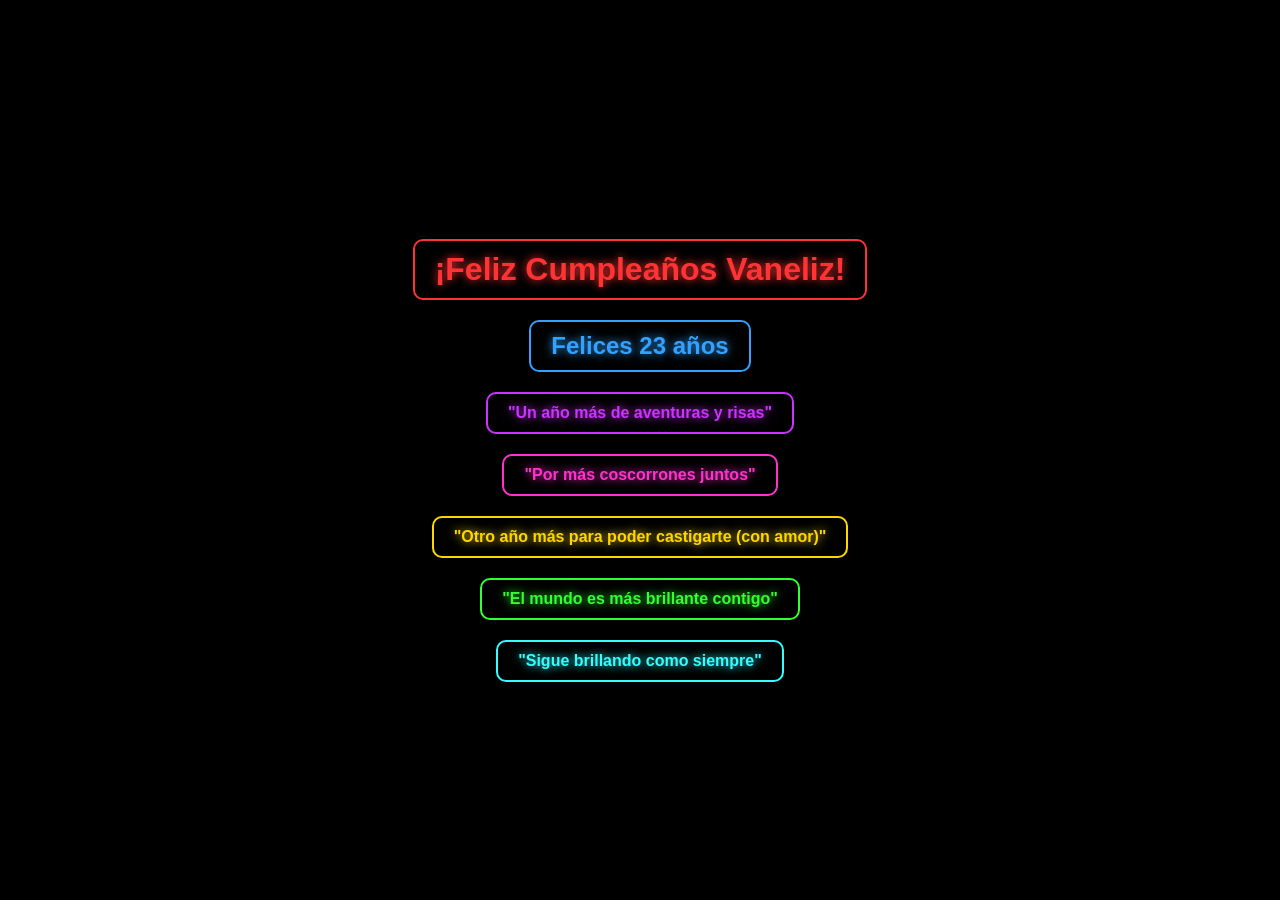
==== index.html @ b972855a "Rename Html-vane.html to index.html" ====
<!DOCTYPE html>
<html lang="es">
<head>
    <meta charset="UTF-8">
    <meta name="viewport" content="width=device-width, initial-scale=1.0">
    <title>¡Feliz Cumpleaños Vaneliz!</title>
    <link rel="stylesheet" href="style.css">
</head>
<body>

    <div class="content-container">
        <div class="main-content" id="mainContent">
            
            <div class="message-section">
                <h1 class="neon-text red-neon">¡Feliz Cumpleaños Vaneliz!</h1>
                <h2 class="neon-text blue-neon">Felices 23 años</h2>
                <p class="neon-text purple-neon">"Un año más de aventuras y risas"</p>
                <p class="neon-text magenta-neon">"Por más coscorrones juntos"</p>
                <p class="neon-text gold-neon">"Otro año más para poder castigarte (con amor)"</p>
                <p class="neon-text green-neon">"El mundo es más brillante contigo"</p>
                <p class="neon-text cyan-neon">"Sigue brillando como siempre"</p>
            </div>

            <div class="flowers-background">
                </div>

        </div>
    </div>

    <canvas id="fireworksCanvas"></canvas>

    <script src="script.js"></script>
</body>
</html>
---- style.css ----
/* Reseteo básico y estilos globales */
* {
    margin: 0;
    padding: 0;
    box-box-sizing: border-box;
}

body {
    background-color: #000; /* Fondo negro */
    color: #fff;
    font-family: 'Arial', sans-serif; /* Puedes cambiar la fuente si quieres */
    overflow: hidden; /* Oculta barras de desplazamiento */
    height: 100vh;
    cursor: crosshair; /* Cambia el cursor para indicar interacción */
}

/* Contenedor principal para el scroll infinito */
.content-container {
    height: 100vh;
    overflow: hidden;
    position: relative;
}

/* El contenido principal que se anima */
.main-content {
    display: flex;
    flex-direction: column;
    width: 100%;
    /* Animación de scroll infinito hacia arriba */
    animation: scrollLoop 20s linear infinite; 
}

/* Duplicamos el contenido para el loop suave */
.content-container::after {
    content: ""; /* No necesitamos contenido real aquí, solo un espacio */
    display: block;
    height: 100%; /* El mismo tamaño que .main-content */
}

/* Definición de la animación de scroll infinito */
@keyframes scrollLoop {
    0% {
        transform: translateY(0);
    }
    100% {
        transform: translateY(-50%); /* Se desplaza hacia arriba hasta la mitad del contenido duplicado */
    }
}

/* Sección de mensajes */
.message-section {
    display: flex;
    flex-direction: column;
    justify-content: center;
    align-items: center;
    height: 100vh; /* Cada sección de mensajes ocupa toda la pantalla */
    text-align: center;
    padding: 20px;
}

/* Estilos para texto neón */
.neon-text {
    font-weight: bold;
    margin-bottom: 20px;
    text-shadow: 
        0 0 5px currentColor,
        0 0 10px currentColor,
        0 0 20px currentColor,
        0 0 40px currentColor,
        0 0 80px currentColor; /* Efecto de resplandor */
    border: 2px solid transparent; /* Base para el borde */
    border-radius: 10px;
    padding: 10px 20px;
}

/* Clases de colores de neón específicos */
.red-neon { color: #ff3333; border-color: #ff3333; text-shadow: 0 0 10px #ff3333; }
.blue-neon { color: #33a1ff; border-color: #33a1ff; text-shadow: 0 0 10px #33a1ff; }
.purple-neon { color: #cc33ff; border-color: #cc33ff; text-shadow: 0 0 10px #cc33ff; }
.magenta-neon { color: #ff33cc; border-color: #ff33cc; text-shadow: 0 0 10px #ff33cc; }
.gold-neon { color: #ffd700; border-color: #ffd700; text-shadow: 0 0 10px #ffd700; }
.green-neon { color: #33ff33; border-color: #33ff33; text-shadow: 0 0 10px #33ff33; }
.cyan-neon { color: #33ffff; border-color: #33ffff; text-shadow: 0 0 10px #33ffff; }

/* Contenedor para las flores de fondo */
.flowers-background {
    position: absolute;
    top: 0;
    left: 0;
    width: 100%;
    height: 200%; /* Suficiente altura para el loop */
    z-index: -1; /* Detrás del texto */
    pointer-events: none; /* Las flores no interfieren con los clics */
}

/* Estilos básicos para las flores generadas por JS */
.flower {
    position: absolute;
    font-size: 2em; /* Tamaño base */
    opacity: 0.8;
}

/* Canvas para fuegos artificiales */
#fireworksCanvas {
    position: fixed;
    top: 0;
    left: 0;
    width: 100%;
    height: 100%;
    pointer-events: none; /* No interfiere con los clics en el resto del body */
}
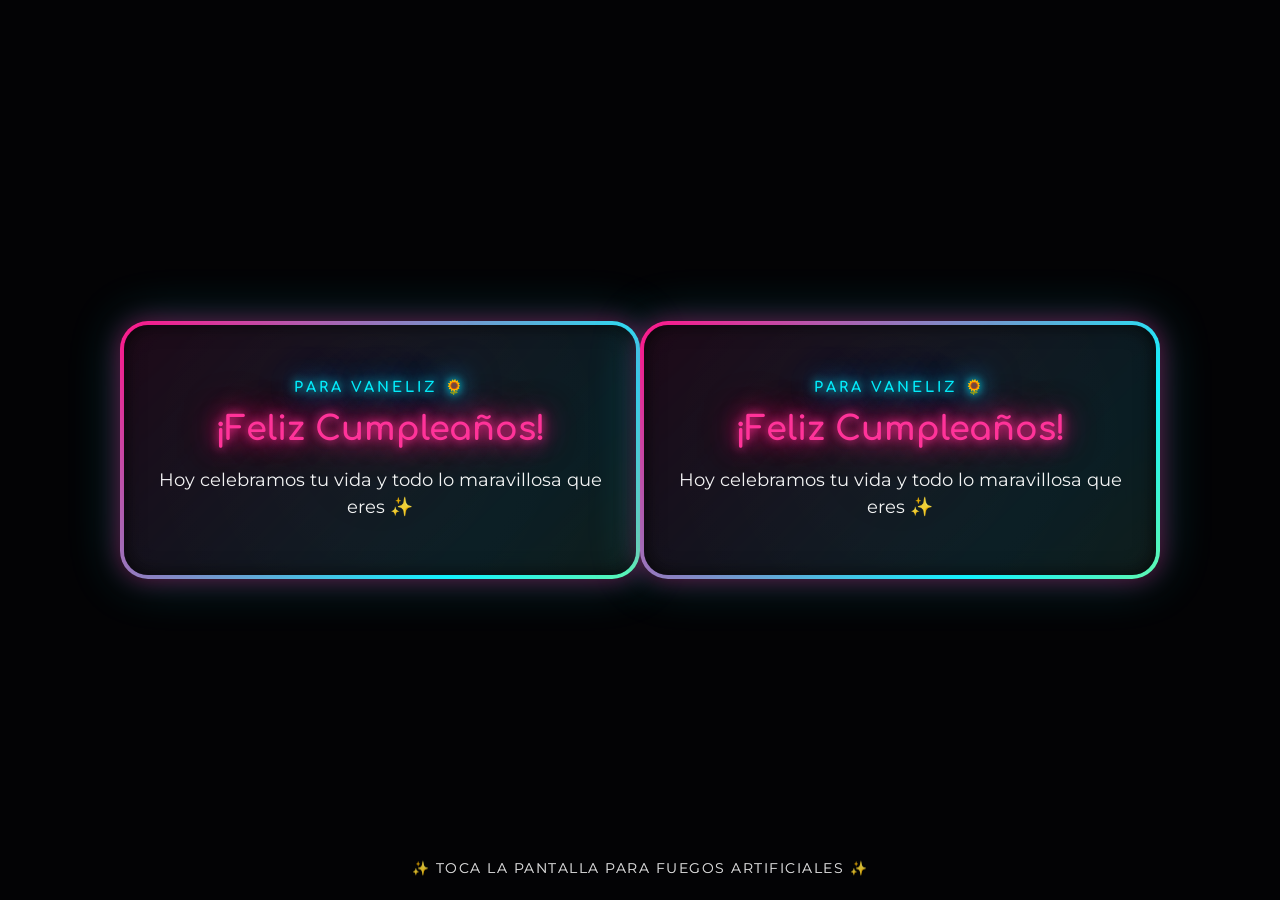
==== commit efaf112a: "Update index.html" ====
--- a/index.html
+++ b/index.html
@@ -2,33 +2,954 @@
 <html lang="es">
 <head>
     <meta charset="UTF-8">
-    <meta name="viewport" content="width=device-width, initial-scale=1.0">
-    <title>¡Feliz Cumpleaños Vaneliz!</title>
-    <link rel="stylesheet" href="style.css">
+    <meta name="viewport" content="width=device-width, initial-scale=1.0, maximum-scale=1.0, user-scalable=no">
+    <title>¡Feliz Cumpleaños Vaneliz! ✨</title>
+    <link rel="preconnect" href="https://fonts.googleapis.com">
+    <link rel="preconnect" href="https://fonts.gstatic.com" crossorigin>
+    <link href="https://fonts.googleapis.com/css2?family=Comfortaa:wght@600;700&family=Montserrat:wght@400;600;800&display=swap" rel="stylesheet">
+    
+    <style>
+        * {
+            margin: 0;
+            padding: 0;
+            box-sizing: border-box;
+            -webkit-tap-highlight-color: transparent;
+        }
+
+        body {
+            background-color: #030305;
+            color: #ffffff;
+            font-family: 'Montserrat', sans-serif;
+            min-height: 100vh;
+            overflow: hidden;
+            display: flex;
+            justify-content: center;
+            align-items: center;
+            position: relative;
+            user-select: none;
+        }
+
+        /* Canvas de fuegos artificiales */
+        #fireworksCanvas {
+            position: fixed;
+            top: 0;
+            left: 0;
+            width: 100vw;
+            height: 100vh;
+            z-index: 10;
+            pointer-events: none;
+        }
+
+        /* Capa contenedora de flores y corazones flotantes */
+        #elementsContainer {
+            position: fixed;
+            top: 0;
+            left: 0;
+            width: 100vw;
+            height: 100vh;
+            z-index: 2;
+            pointer-events: none;
+            overflow: hidden;
+        }
+
+        /* Elemento flor / corazón flotante */
+        .floating-item {
+            position: absolute;
+            animation: floatAndFade 4s ease-in-out forwards;
+            filter: drop-shadow(0 0 8px currentColor);
+            pointer-events: none;
+            will-change: transform, opacity;
+        }
+
+        @keyframes floatAndFade {
+            0% {
+                opacity: 0;
+                transform: translate(0, 20px) scale(0.4) rotate(0deg);
+            }
+            20% {
+                opacity: 0.95;
+                transform: translate(calc(var(--drift) * 0.3), -15px) scale(1.1) rotate(15deg);
+            }
+            80% {
+                opacity: 0.9;
+                transform: translate(calc(var(--drift) * 0.8), -60px) scale(1) rotate(-10deg);
+            }
+            100% {
+                opacity: 0;
+                transform: translate(var(--drift), -90px) scale(0.6) rotate(25deg);
+            }
+        }
+
+        /* Contenedor central del mensaje */
+        .message-wrapper {
+            position: relative;
+            z-index: 20;
+            width: 90%;
+            max-width: 520px;
+            padding: 4px; /* Espacio para el borde degradado */
+            border-radius: 28px;
+            background: linear-gradient(135deg, #ff007f, #00f2fe, #f7ff00, #9b51e0, #ff0055);
+            background-size: 300% 300%;
+            animation: ledBorderGradient 5s ease infinite;
+            box-shadow: 
+                0 0 25px rgba(255, 0, 128, 0.4),
+                0 0 50px rgba(0, 242, 254, 0.25),
+                inset 0 0 15px rgba(255, 255, 255, 0.2);
+            transition: transform 0.3s ease;
+        }
+
+        @keyframes ledBorderGradient {
+            0% { background-position: 0% 50%; }
+            50% { background-position: 100% 50%; }
+            100% { background-position: 0% 50%; }
+        }
+
+        /* Caja interior oscura con efecto glassmorphism */
+        .neon-card {
+            background: rgba(8, 8, 14, 0.92);
+            backdrop-filter: blur(12px);
+            border-radius: 24px;
+            padding: 40px 24px;
+            min-height: 250px;
+            display: flex;
+            flex-direction: column;
+            justify-content: center;
+            align-items: center;
+            text-align: center;
+            position: relative;
+            overflow: hidden;
+            box-shadow: inset 0 0 20px rgba(0, 0, 0, 0.8);
+        }
+
+        /* Decoración de esquina neón */
+        .neon-card::before {
+            content: '';
+            position: absolute;
+            top: -50%;
+            left: -50%;
+            width: 200%;
+            height: 200%;
+            background: radial-gradient(circle, rgba(255,255,255,0.03) 0%, transparent 70%);
+            pointer-events: none;
+        }
+
+        /* Contenedor del texto con animación de 3 segundos */
+        .text-content {
+            opacity: 0;
+            transform: scale(0.92) translateY(10px);
+            transition: opacity 0.7s cubic-bezier(0.4, 0, 0.2, 1), transform 0.7s cubic-bezier(0.4, 0, 0.2, 1);
+            width: 100%;
+        }
+
+        .text-content.active {
+            opacity: 1;
+            transform: scale(1) translateY(0);
+        }
+
+        .text-tag {
+            font-family: 'Comfortaa', cursive;
+            font-size: 0.9rem;
+            text-transform: uppercase;
+            letter-spacing: 3px;
+            margin-bottom: 12px;
+            font-weight: 700;
+        }
+
+        .text-title {
+            font-family: 'Comfortaa', cursive;
+            font-size: 2.1rem;
+            font-weight: 700;
+            line-height: 1.3;
+            margin-bottom: 14px;
+        }
+
+        .text-sub {
+            font-size: 1.15rem;
+            line-height: 1.5;
+            font-weight: 400;
+            opacity: 0.95;
+        }
+
+        /* Variantes de colores de texto neón */
+        .neon-yellow {
+            color: #ffe600;
+            text-shadow: 0 0 10px #ffe600, 0 0 25px #ffb700, 0 0 40px #ff9900;
+        }
+
+        .neon-pink {
+            color: #ff3399;
+            text-shadow: 0 0 10px #ff3399, 0 0 25px #ff0066, 0 0 40px #cc0052;
+        }
+
+        .neon-cyan {
+            color: #00f0ff;
+            text-shadow: 0 0 10px #00f0ff, 0 0 25px #00a8ff, 0 0 40px #0077cc;
+        }
+
+        .neon-purple {
+            color: #c75af6;
+            text-shadow: 0 0 10px #c75af6, 0 0 25px #a820f0, 0 0 40px #7b00cc;
+        }
+
+        .neon-green {
+            color: #39ff14;
+            text-shadow: 0 0 10px #39ff14, 0 0 25px #2bcc0e, 0 0 40px #1e9908;
+        }
+
+        /* Indicador de toque interactivo */
+        .tap-hint {
+            position: fixed;
+            bottom: 24px;
+            font-size: 0.85rem;
+            color: rgba(255, 255, 255, 0.6);
+            letter-spacing: 1.5px;
+            text-transform: uppercase;
+            z-index: 25;
+            display: flex;
+            align-items: center;
+            gap: 8px;
+            animation: pulseHint 2s infinite;
+        }
+
+        @keyframes pulseHint {
+            0%, 100% { opacity: 0.3; transform: scale(0.98); }
+            50% { opacity: 0.85; transform: scale(1.02); }
+        }
+
+        /* Ajustes responsivos para pantallas pequeñas */
+        @media (max-width: 480px) {
+            .neon-card {
+                padding: 30px 18px;
+                min-height: 220px;
+            }
+            .text-title {
+                font-size: 1.65rem;
+            }
+            .text-sub {
+                font-size: 1rem;
+            }
+        }
+    </style>
 </head>
 <body>
 
-    <div class="content-container">
-        <div class="main-content" id="mainContent">
-            
-            <div class="message-section">
-                <h1 class="neon-text red-neon">¡Feliz Cumpleaños Vaneliz!</h1>
-                <h2 class="neon-text blue-neon">Felices 23 años</h2>
-                <p class="neon-text purple-neon">"Un año más de aventuras y risas"</p>
-                <p class="neon-text magenta-neon">"Por más coscorrones juntos"</p>
-                <p class="neon-text gold-neon">"Otro año más para poder castigarte (con amor)"</p>
-                <p class="neon-text green-neon">"El mundo es más brillante contigo"</p>
-                <p class="neon-text cyan-neon">"Sigue brillando como siempre"</p>
+    <!-- Canvas para Fuegos Artificiales -->
+    <canvas id="fireworksCanvas"></canvas>
+
+    <!-- Contenedor dinámico de flores y corazones -->
+    <div id="elementsContainer"></div>
+
+    <!-- Tarjeta Central LED Neón -->
+    <div class="message-wrapper">
+        <div class="neon-card">
+            <div class="text-content active" id="textContent">
+                <div class="text-tag neon-cyan" id="textTag">Para Vaneliz 🌻</div>
+                <h1 class="text-title neon-pink" id="textTitle">¡Feliz Cumpleaños!</h1>
+                <p class="text-sub" id="textSub">Hoy celebramos tu vida y todo lo maravillosa que eres ✨</p>
             </div>
-
-            <div class="flowers-background">
-                </div>
-
         </div>
     </div>
 
+    <!-- Indicador para invitar a tocar la pantalla -->
+    <div class="tap-hint">
+        <span>✨ Toca la pantalla para fuegos artificiales ✨</span>
+    </div>
+
+    <script>
+        // --- 1. LISTA DE FRASES Y MENSAJES (EN LOOP) ---
+        const messages = [
+            {
+                tag: "🌻 PARA VANELIZ",
+                title: "¡Feliz Cumpleaños!",
+                sub: "Hoy es un día especial para celebrar a una persona increíble.",
+                colorTheme: "neon-yellow"
+            },
+            {
+                tag: "🎉 UN GRAN DÍA",
+                title: "¡Felices 23 Años!",
+                sub: "Que esta nueva etapa venga llena de aprendizajes, sonrisas y momentos inolvidables.",
+                colorTheme: "neon-pink"
+            },
+            {
+                tag: "🎯 ÉXITO Y METAS",
+                title: "Que cumplas cada meta",
+                sub: "Que todos tus proyectos, sueños y aspiraciones se hagan realidad. ¡Tienes todo para lograrlo!",
+                colorTheme: "neon-cyan"
+            },
+            {
+                tag: "👊 RISAS Y COMPLICIDAD",
+                title: "Por más coscorrones",
+                sub: "Por todas las risas compartidas y las anécdotas que aún nos faltan por vivir.",
+                colorTheme: "neon-purple"
+            },
+            {
+                tag: "😜 CON CARIÑO",
+                title: "Otro año más...",
+                sub: "...para poder castigarte y molestarte con mucho amor.",
+                colorTheme: "neon-pink"
+            },
+            {
+                tag: "⭐ FUTURO BRILLANTE",
+                title: "Mucho éxito siempre",
+                sub: "Que nunca dejes de brillar con esa energía única que te caracteriza.",
+                colorTheme: "neon-green"
+            },
+            {
+                tag: "💖 DESEOS DE CORAZÓN",
+                title: "Por 100 años más",
+                sub: "Deseándote salud, amor infinito, abundancia y felicidad pura hoy y siempre.",
+                colorTheme: "neon-yellow"
+            }
+        ];
+
+        let currentIndex = 0;
+        const textContent = document.getElementById('textContent');
+        const textTag = document.getElementById('textTag');
+        const textTitle = document.getElementById('textTitle');
+        const textSub = document.getElementById('textSub');
+
+        // Ciclo del texto: Visible ~3.2 segundos, transición suave de desvanecimiento
+        function changeMessage() {
+            // Desvanecer mensaje actual
+            textContent.classList.remove('active');
+
+            setTimeout(() => {
+                currentIndex = (currentIndex + 1) % messages.length;
+                const nextMsg = messages[currentIndex];
+
+                textTag.textContent = nextMsg.tag;
+                textTitle.textContent = nextMsg.title;
+                textSub.textContent = nextMsg.sub;
+
+                // Actualizar clases de color neón
+                textTitle.className = `text-title ${nextMsg.colorTheme}`;
+                textTag.className = `text-tag ${nextMsg.colorTheme}`;
+
+                // Mostrar nuevo mensaje con animación
+                textContent.classList.add('active');
+            }, 700); // Tiempo del desvanecimiento
+        }
+
+        // Cada 4 segundos cambia de frase (3.3s en pantalla + 0.7s de transición)
+        setInterval(changeMessage, 4000);
+
+
+        // --- 2. GENERADOR DE FLORES Y CORAZONES FLOTANTES ---
+        const elementsContainer = document.getElementById('elementsContainer');
+
+        // Tipos de elementos: Girasoles amarillos (mayor frecuencia), rosas rojas, azules, moradas y corazones
+        const decorativeItems = [
+            { symbol: '🌻', color: '#ffd700', size: 34 }, // Girasol
+            { symbol: '🌻', color: '#ffb700', size: 38 }, // Girasol
+            { symbol: '🌹', color: '#ff2a4b', size: 30 }, // Rosa roja
+            { symbol: '🌸', color: '#ff66b2', size: 28 }, // Flor rosa
+            { symbol: '🪻', color: '#9b51e0', size: 30 }, // Flor morada
+            { symbol: '💠', color: '#00d2ff', size: 28 }, // Flor / destello azul
+            { symbol: '💖', color: '#ff1493', size: 26 }, // Corazón
+            { symbol: '💜', color: '#a855f7', size: 26 }, // Corazón morado
+            { symbol: '💙', color: '#38bdf8', size: 26 }, // Corazón azul
+            { symbol: '✨', color: '#ffe600', size: 22 }  // Destello
+        ];
+
+        function spawnFloatingItem() {
+            const itemData = decorativeItems[Math.floor(Math.random() * decorativeItems.length)];
+            const el = document.createElement('div');
+            el.className = 'floating-item';
+            el.innerText = itemData.symbol;
+            el.style.color = itemData.color;
+
+            // Posicionamiento aleatorio alrededor de toda la pantalla
+            const startX = Math.random() * 92 + 4; // Entre 4% y 96% de ancho
+            const startY = Math.random() * 85 + 10; // Entre 10% y 95% de alto
+            const driftX = (Math.random() * 60 - 30) + 'px';
+            const randomSize = itemData.size * (0.8 + Math.random() * 0.4);
+
+            el.style.left = `${startX}vw`;
+            el.style.top = `${startY}vh`;
+            el.style.fontSize = `${randomSize}px`;
+            el.style.setProperty('--drift', driftX);
+
+            elementsContainer.appendChild(el);
+
+            // Eliminar elemento después de que termine la animación
+            setTimeout(() => {
+                if (el.parentNode) {
+                    el.parentNode.removeChild(el);
+                }
+            }, 4100);
+        }
+
+        // Generar flores y corazones continuamente cada 300 milisegundos
+        setInterval(spawnFloatingItem, 320);
+
+
+        // --- 3. SISTEMA DE FUEGOS ARTIFICIALES INTERACTIVOS (CANVAS) ---
+        const canvas = document.getElementById('fireworksCanvas');
+        const ctx = canvas.getContext('2d');
+
+        function resizeCanvas() {
+            canvas.width = window.innerWidth;
+            canvas.height = window.innerHeight;
+        }
+        window.addEventListener('resize', resizeCanvas);
+        resizeCanvas();
+
+        class FireworkParticle {
+            constructor(x, y, color) {
+                this.x = x;
+                this.y = y;
+                this.color = color;
+                this.radius = Math.random() * 2.8 + 1.2;
+                const angle = Math.random() * Math.PI * 2;
+                const speed = Math.random() * 6 + 2;
+                this.vx = Math.cos(angle) * speed;
+                this.vy = Math.sin(angle) * speed;
+                this.alpha = 1;
+                this.decay = Math.random() * 0.02 + 0.015;
+                this.gravity = 0.08;
+            }
+
+            draw() {
+                ctx.save();
+                ctx.globalAlpha = this.alpha;
+                ctx.beginPath();
+                ctx.arc(this.x, this.y, this.radius, 0, Math.PI * 2);
+                ctx.fillStyle = this.color;
+                ctx.shadowColor = this.color;
+                ctx.shadowBlur = 10;
+                ctx.fill();
+                ctx.restore();
+            }
+
+            update() {
+                this.x += this.vx;
+                this.y += this.vy;
+                this.vy += this.gravity;
+                this.vx *= 0.98;
+                this.vy *= 0.98;
+                this.alpha -= this.decay;
+            }
+        }
+
+        let particles = [];
+        const neonPalette = ['#ffe600', '#ff007f', '#00f2fe', '#a855f7', '#39ff14', '#ff8400', '#ffffff'];
+
+        function explodeFireworks(x, y) {
+            const count = 45;
+            const burstColor = neonPalette[Math.floor(Math.random() * neonPalette.length)];
+            const burstColor2 = neonPalette[Math.floor(Math.random() * neonPalette.length)];
+
+            for (let i = 0; i < count; i++) {
+                const color = Math.random() > 0.4 ? burstColor : burstColor2;
+                particles.push(new FireworkParticle(x, y, color));
+            }
+        }
+
+        function renderFireworks() {
+            ctx.clearRect(0, 0, canvas.width, canvas.height);
+
+            for (let i = particles.length - 1; i >= 0; i--) {
+                const p = particles[i];
+                p.update();
+                p.draw();
+                if (p.alpha <= 0) {
+                    particles.splice(i, 1);
+                }
+            }
+            requestAnimationFrame(renderFireworks);
+        }
+        renderFireworks();
+
+        // Disparar fuegos artificiales al hacer clic o tocar
+        window.addEventListener('pointerdown', (e) => {
+            explodeFireworks(e.clientX, e.clientY);
+        });
+
+        // Fuegos artificiales automáticos ocasionales para dar más vida
+        setInterval(() => {
+            if (particles.length < 20) {
+                const randomX = Math.random() * (canvas.width * 0.8) + (canvas.width * 0.1);
+                const randomY = Math.random() * (canvas.height * 0.6) + (canvas.height * 0.1);
+                explodeFireworks(randomX, randomY);
+            }
+        }, 2200);
+    </script>
+</body>
+</html><!DOCTYPE html>
+<html lang="es">
+<head>
+    <meta charset="UTF-8">
+    <meta name="viewport" content="width=device-width, initial-scale=1.0, maximum-scale=1.0, user-scalable=no">
+    <title>¡Feliz Cumpleaños Vaneliz! ✨</title>
+    <link rel="preconnect" href="https://fonts.googleapis.com">
+    <link rel="preconnect" href="https://fonts.gstatic.com" crossorigin>
+    <link href="https://fonts.googleapis.com/css2?family=Comfortaa:wght@600;700&family=Montserrat:wght@400;600;800&display=swap" rel="stylesheet">
+    
+    <style>
+        * {
+            margin: 0;
+            padding: 0;
+            box-sizing: border-box;
+            -webkit-tap-highlight-color: transparent;
+        }
+
+        body {
+            background-color: #030305;
+            color: #ffffff;
+            font-family: 'Montserrat', sans-serif;
+            min-height: 100vh;
+            overflow: hidden;
+            display: flex;
+            justify-content: center;
+            align-items: center;
+            position: relative;
+            user-select: none;
+        }
+
+        /* Canvas de fuegos artificiales */
+        #fireworksCanvas {
+            position: fixed;
+            top: 0;
+            left: 0;
+            width: 100vw;
+            height: 100vh;
+            z-index: 10;
+            pointer-events: none;
+        }
+
+        /* Capa contenedora de flores y corazones flotantes */
+        #elementsContainer {
+            position: fixed;
+            top: 0;
+            left: 0;
+            width: 100vw;
+            height: 100vh;
+            z-index: 2;
+            pointer-events: none;
+            overflow: hidden;
+        }
+
+        /* Elemento flor / corazón flotante */
+        .floating-item {
+            position: absolute;
+            animation: floatAndFade 4s ease-in-out forwards;
+            filter: drop-shadow(0 0 8px currentColor);
+            pointer-events: none;
+            will-change: transform, opacity;
+        }
+
+        @keyframes floatAndFade {
+            0% {
+                opacity: 0;
+                transform: translate(0, 20px) scale(0.4) rotate(0deg);
+            }
+            20% {
+                opacity: 0.95;
+                transform: translate(calc(var(--drift) * 0.3), -15px) scale(1.1) rotate(15deg);
+            }
+            80% {
+                opacity: 0.9;
+                transform: translate(calc(var(--drift) * 0.8), -60px) scale(1) rotate(-10deg);
+            }
+            100% {
+                opacity: 0;
+                transform: translate(var(--drift), -90px) scale(0.6) rotate(25deg);
+            }
+        }
+
+        /* Contenedor central del mensaje */
+        .message-wrapper {
+            position: relative;
+            z-index: 20;
+            width: 90%;
+            max-width: 520px;
+            padding: 4px; /* Espacio para el borde degradado */
+            border-radius: 28px;
+            background: linear-gradient(135deg, #ff007f, #00f2fe, #f7ff00, #9b51e0, #ff0055);
+            background-size: 300% 300%;
+            animation: ledBorderGradient 5s ease infinite;
+            box-shadow: 
+                0 0 25px rgba(255, 0, 128, 0.4),
+                0 0 50px rgba(0, 242, 254, 0.25),
+                inset 0 0 15px rgba(255, 255, 255, 0.2);
+            transition: transform 0.3s ease;
+        }
+
+        @keyframes ledBorderGradient {
+            0% { background-position: 0% 50%; }
+            50% { background-position: 100% 50%; }
+            100% { background-position: 0% 50%; }
+        }
+
+        /* Caja interior oscura con efecto glassmorphism */
+        .neon-card {
+            background: rgba(8, 8, 14, 0.92);
+            backdrop-filter: blur(12px);
+            border-radius: 24px;
+            padding: 40px 24px;
+            min-height: 250px;
+            display: flex;
+            flex-direction: column;
+            justify-content: center;
+            align-items: center;
+            text-align: center;
+            position: relative;
+            overflow: hidden;
+            box-shadow: inset 0 0 20px rgba(0, 0, 0, 0.8);
+        }
+
+        /* Decoración de esquina neón */
+        .neon-card::before {
+            content: '';
+            position: absolute;
+            top: -50%;
+            left: -50%;
+            width: 200%;
+            height: 200%;
+            background: radial-gradient(circle, rgba(255,255,255,0.03) 0%, transparent 70%);
+            pointer-events: none;
+        }
+
+        /* Contenedor del texto con animación de 3 segundos */
+        .text-content {
+            opacity: 0;
+            transform: scale(0.92) translateY(10px);
+            transition: opacity 0.7s cubic-bezier(0.4, 0, 0.2, 1), transform 0.7s cubic-bezier(0.4, 0, 0.2, 1);
+            width: 100%;
+        }
+
+        .text-content.active {
+            opacity: 1;
+            transform: scale(1) translateY(0);
+        }
+
+        .text-tag {
+            font-family: 'Comfortaa', cursive;
+            font-size: 0.9rem;
+            text-transform: uppercase;
+            letter-spacing: 3px;
+            margin-bottom: 12px;
+            font-weight: 700;
+        }
+
+        .text-title {
+            font-family: 'Comfortaa', cursive;
+            font-size: 2.1rem;
+            font-weight: 700;
+            line-height: 1.3;
+            margin-bottom: 14px;
+        }
+
+        .text-sub {
+            font-size: 1.15rem;
+            line-height: 1.5;
+            font-weight: 400;
+            opacity: 0.95;
+        }
+
+        /* Variantes de colores de texto neón */
+        .neon-yellow {
+            color: #ffe600;
+            text-shadow: 0 0 10px #ffe600, 0 0 25px #ffb700, 0 0 40px #ff9900;
+        }
+
+        .neon-pink {
+            color: #ff3399;
+            text-shadow: 0 0 10px #ff3399, 0 0 25px #ff0066, 0 0 40px #cc0052;
+        }
+
+        .neon-cyan {
+            color: #00f0ff;
+            text-shadow: 0 0 10px #00f0ff, 0 0 25px #00a8ff, 0 0 40px #0077cc;
+        }
+
+        .neon-purple {
+            color: #c75af6;
+            text-shadow: 0 0 10px #c75af6, 0 0 25px #a820f0, 0 0 40px #7b00cc;
+        }
+
+        .neon-green {
+            color: #39ff14;
+            text-shadow: 0 0 10px #39ff14, 0 0 25px #2bcc0e, 0 0 40px #1e9908;
+        }
+
+        /* Indicador de toque interactivo */
+        .tap-hint {
+            position: fixed;
+            bottom: 24px;
+            font-size: 0.85rem;
+            color: rgba(255, 255, 255, 0.6);
+            letter-spacing: 1.5px;
+            text-transform: uppercase;
+            z-index: 25;
+            display: flex;
+            align-items: center;
+            gap: 8px;
+            animation: pulseHint 2s infinite;
+        }
+
+        @keyframes pulseHint {
+            0%, 100% { opacity: 0.3; transform: scale(0.98); }
+            50% { opacity: 0.85; transform: scale(1.02); }
+        }
+
+        /* Ajustes responsivos para pantallas pequeñas */
+        @media (max-width: 480px) {
+            .neon-card {
+                padding: 30px 18px;
+                min-height: 220px;
+            }
+            .text-title {
+                font-size: 1.65rem;
+            }
+            .text-sub {
+                font-size: 1rem;
+            }
+        }
+    </style>
+</head>
+<body>
+
+    <!-- Canvas para Fuegos Artificiales -->
     <canvas id="fireworksCanvas"></canvas>
 
-    <script src="script.js"></script>
+    <!-- Contenedor dinámico de flores y corazones -->
+    <div id="elementsContainer"></div>
+
+    <!-- Tarjeta Central LED Neón -->
+    <div class="message-wrapper">
+        <div class="neon-card">
+            <div class="text-content active" id="textContent">
+                <div class="text-tag neon-cyan" id="textTag">Para Vaneliz 🌻</div>
+                <h1 class="text-title neon-pink" id="textTitle">¡Feliz Cumpleaños!</h1>
+                <p class="text-sub" id="textSub">Hoy celebramos tu vida y todo lo maravillosa que eres ✨</p>
+            </div>
+        </div>
+    </div>
+
+    <!-- Indicador para invitar a tocar la pantalla -->
+    <div class="tap-hint">
+        <span>✨ Toca la pantalla para fuegos artificiales ✨</span>
+    </div>
+
+    <script>
+        // --- 1. LISTA DE FRASES Y MENSAJES (EN LOOP) ---
+        const messages = [
+            {
+                tag: "🌻 PARA VANELIZ",
+                title: "¡Feliz Cumpleaños!",
+                sub: "Hoy es un día especial para celebrar a una persona increíble.",
+                colorTheme: "neon-yellow"
+            },
+            {
+                tag: "🎉 UN GRAN DÍA",
+                title: "¡Felices 23 Años!",
+                sub: "Que esta nueva etapa venga llena de aprendizajes, sonrisas y momentos inolvidables.",
+                colorTheme: "neon-pink"
+            },
+            {
+                tag: "🎯 ÉXITO Y METAS",
+                title: "Que cumplas cada meta",
+                sub: "Que todos tus proyectos, sueños y aspiraciones se hagan realidad. ¡Tienes todo para lograrlo!",
+                colorTheme: "neon-cyan"
+            },
+            {
+                tag: "👊 RISAS Y COMPLICIDAD",
+                title: "Por más coscorrones",
+                sub: "Por todas las risas compartidas y las anécdotas que aún nos faltan por vivir.",
+                colorTheme: "neon-purple"
+            },
+            {
+                tag: "😜 CON CARIÑO",
+                title: "Otro año más...",
+                sub: "...para poder castigarte y molestarte con mucho amor.",
+                colorTheme: "neon-pink"
+            },
+            {
+                tag: "⭐ FUTURO BRILLANTE",
+                title: "Mucho éxito siempre",
+                sub: "Que nunca dejes de brillar con esa energía única que te caracteriza.",
+                colorTheme: "neon-green"
+            },
+            {
+                tag: "💖 DESEOS DE CORAZÓN",
+                title: "Por 100 años más",
+                sub: "Deseándote salud, amor infinito, abundancia y felicidad pura hoy y siempre.",
+                colorTheme: "neon-yellow"
+            }
+        ];
+
+        let currentIndex = 0;
+        const textContent = document.getElementById('textContent');
+        const textTag = document.getElementById('textTag');
+        const textTitle = document.getElementById('textTitle');
+        const textSub = document.getElementById('textSub');
+
+        // Ciclo del texto: Visible ~3.2 segundos, transición suave de desvanecimiento
+        function changeMessage() {
+            // Desvanecer mensaje actual
+            textContent.classList.remove('active');
+
+            setTimeout(() => {
+                currentIndex = (currentIndex + 1) % messages.length;
+                const nextMsg = messages[currentIndex];
+
+                textTag.textContent = nextMsg.tag;
+                textTitle.textContent = nextMsg.title;
+                textSub.textContent = nextMsg.sub;
+
+                // Actualizar clases de color neón
+                textTitle.className = `text-title ${nextMsg.colorTheme}`;
+                textTag.className = `text-tag ${nextMsg.colorTheme}`;
+
+                // Mostrar nuevo mensaje con animación
+                textContent.classList.add('active');
+            }, 700); // Tiempo del desvanecimiento
+        }
+
+        // Cada 4 segundos cambia de frase (3.3s en pantalla + 0.7s de transición)
+        setInterval(changeMessage, 4000);
+
+
+        // --- 2. GENERADOR DE FLORES Y CORAZONES FLOTANTES ---
+        const elementsContainer = document.getElementById('elementsContainer');
+
+        // Tipos de elementos: Girasoles amarillos (mayor frecuencia), rosas rojas, azules, moradas y corazones
+        const decorativeItems = [
+            { symbol: '🌻', color: '#ffd700', size: 34 }, // Girasol
+            { symbol: '🌻', color: '#ffb700', size: 38 }, // Girasol
+            { symbol: '🌹', color: '#ff2a4b', size: 30 }, // Rosa roja
+            { symbol: '🌸', color: '#ff66b2', size: 28 }, // Flor rosa
+            { symbol: '🪻', color: '#9b51e0', size: 30 }, // Flor morada
+            { symbol: '💠', color: '#00d2ff', size: 28 }, // Flor / destello azul
+            { symbol: '💖', color: '#ff1493', size: 26 }, // Corazón
+            { symbol: '💜', color: '#a855f7', size: 26 }, // Corazón morado
+            { symbol: '💙', color: '#38bdf8', size: 26 }, // Corazón azul
+            { symbol: '✨', color: '#ffe600', size: 22 }  // Destello
+        ];
+
+        function spawnFloatingItem() {
+            const itemData = decorativeItems[Math.floor(Math.random() * decorativeItems.length)];
+            const el = document.createElement('div');
+            el.className = 'floating-item';
+            el.innerText = itemData.symbol;
+            el.style.color = itemData.color;
+
+            // Posicionamiento aleatorio alrededor de toda la pantalla
+            const startX = Math.random() * 92 + 4; // Entre 4% y 96% de ancho
+            const startY = Math.random() * 85 + 10; // Entre 10% y 95% de alto
+            const driftX = (Math.random() * 60 - 30) + 'px';
+            const randomSize = itemData.size * (0.8 + Math.random() * 0.4);
+
+            el.style.left = `${startX}vw`;
+            el.style.top = `${startY}vh`;
+            el.style.fontSize = `${randomSize}px`;
+            el.style.setProperty('--drift', driftX);
+
+            elementsContainer.appendChild(el);
+
+            // Eliminar elemento después de que termine la animación
+            setTimeout(() => {
+                if (el.parentNode) {
+                    el.parentNode.removeChild(el);
+                }
+            }, 4100);
+        }
+
+        // Generar flores y corazones continuamente cada 300 milisegundos
+        setInterval(spawnFloatingItem, 320);
+
+
+        // --- 3. SISTEMA DE FUEGOS ARTIFICIALES INTERACTIVOS (CANVAS) ---
+        const canvas = document.getElementById('fireworksCanvas');
+        const ctx = canvas.getContext('2d');
+
+        function resizeCanvas() {
+            canvas.width = window.innerWidth;
+            canvas.height = window.innerHeight;
+        }
+        window.addEventListener('resize', resizeCanvas);
+        resizeCanvas();
+
+        class FireworkParticle {
+            constructor(x, y, color) {
+                this.x = x;
+                this.y = y;
+                this.color = color;
+                this.radius = Math.random() * 2.8 + 1.2;
+                const angle = Math.random() * Math.PI * 2;
+                const speed = Math.random() * 6 + 2;
+                this.vx = Math.cos(angle) * speed;
+                this.vy = Math.sin(angle) * speed;
+                this.alpha = 1;
+                this.decay = Math.random() * 0.02 + 0.015;
+                this.gravity = 0.08;
+            }
+
+            draw() {
+                ctx.save();
+                ctx.globalAlpha = this.alpha;
+                ctx.beginPath();
+                ctx.arc(this.x, this.y, this.radius, 0, Math.PI * 2);
+                ctx.fillStyle = this.color;
+                ctx.shadowColor = this.color;
+                ctx.shadowBlur = 10;
+                ctx.fill();
+                ctx.restore();
+            }
+
+            update() {
+                this.x += this.vx;
+                this.y += this.vy;
+                this.vy += this.gravity;
+                this.vx *= 0.98;
+                this.vy *= 0.98;
+                this.alpha -= this.decay;
+            }
+        }
+
+        let particles = [];
+        const neonPalette = ['#ffe600', '#ff007f', '#00f2fe', '#a855f7', '#39ff14', '#ff8400', '#ffffff'];
+
+        function explodeFireworks(x, y) {
+            const count = 45;
+            const burstColor = neonPalette[Math.floor(Math.random() * neonPalette.length)];
+            const burstColor2 = neonPalette[Math.floor(Math.random() * neonPalette.length)];
+
+            for (let i = 0; i < count; i++) {
+                const color = Math.random() > 0.4 ? burstColor : burstColor2;
+                particles.push(new FireworkParticle(x, y, color));
+            }
+        }
+
+        function renderFireworks() {
+            ctx.clearRect(0, 0, canvas.width, canvas.height);
+
+            for (let i = particles.length - 1; i >= 0; i--) {
+                const p = particles[i];
+                p.update();
+                p.draw();
+                if (p.alpha <= 0) {
+                    particles.splice(i, 1);
+                }
+            }
+            requestAnimationFrame(renderFireworks);
+        }
+        renderFireworks();
+
+        // Disparar fuegos artificiales al hacer clic o tocar
+        window.addEventListener('pointerdown', (e) => {
+            explodeFireworks(e.clientX, e.clientY);
+        });
+
+        // Fuegos artificiales automáticos ocasionales para dar más vida
+        setInterval(() => {
+            if (particles.length < 20) {
+                const randomX = Math.random() * (canvas.width * 0.8) + (canvas.width * 0.1);
+                const randomY = Math.random() * (canvas.height * 0.6) + (canvas.height * 0.1);
+                explodeFireworks(randomX, randomY);
+            }
+        }, 2200);
+    </script>
 </body>
 </html>
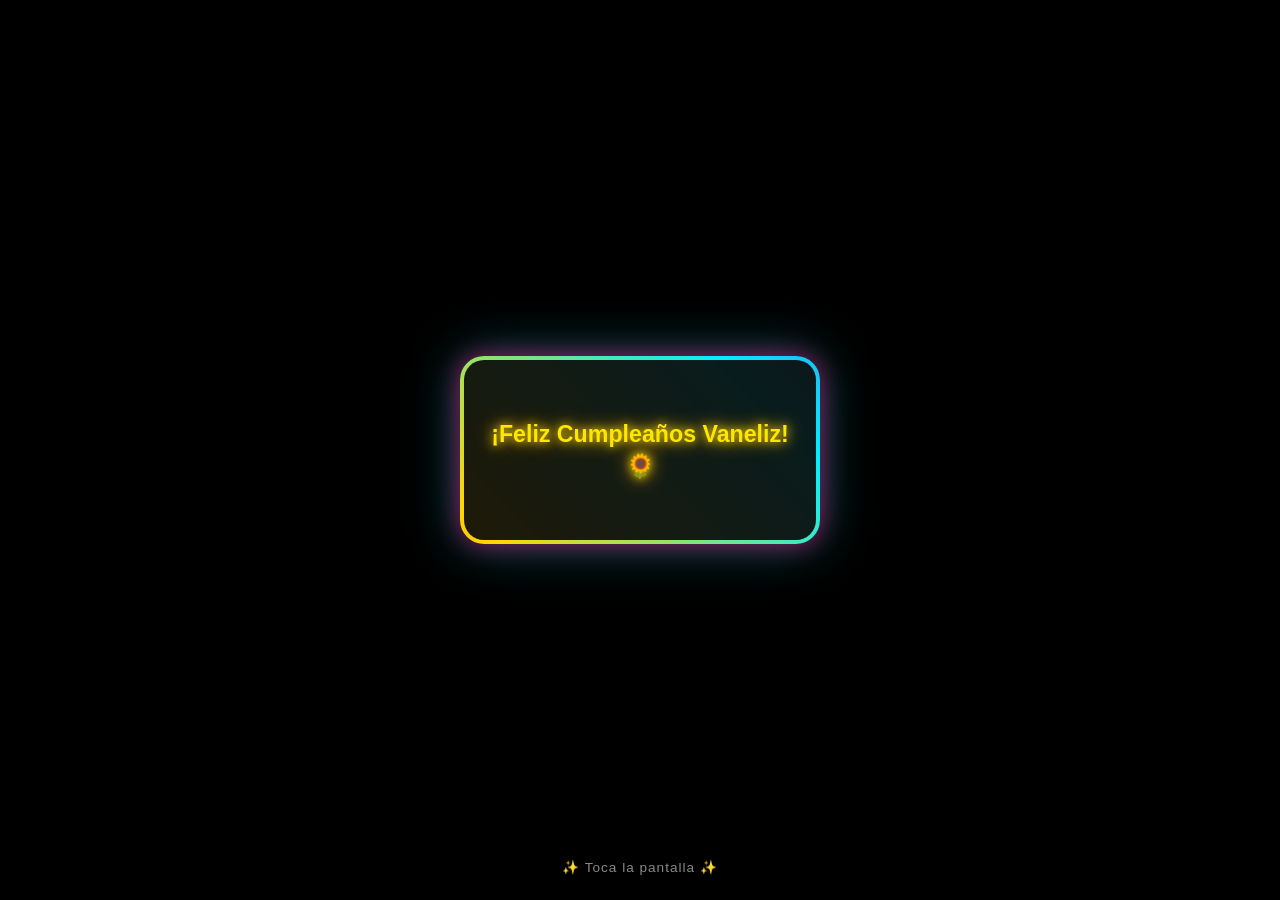
==== commit 948adc74: "Update index.html" ====
--- a/index.html
+++ b/index.html
@@ -2,388 +2,217 @@
 <html lang="es">
 <head>
     <meta charset="UTF-8">
-    <meta name="viewport" content="width=device-width, initial-scale=1.0, maximum-scale=1.0, user-scalable=no">
-    <title>¡Feliz Cumpleaños Vaneliz! ✨</title>
-    <link rel="preconnect" href="https://fonts.googleapis.com">
-    <link rel="preconnect" href="https://fonts.gstatic.com" crossorigin>
-    <link href="https://fonts.googleapis.com/css2?family=Comfortaa:wght@600;700&family=Montserrat:wght@400;600;800&display=swap" rel="stylesheet">
-    
+    <meta name="viewport" content="width=device-width, initial-scale=1.0">
+    <title>¡Feliz Cumpleaños Vaneliz!</title>
     <style>
         * {
             margin: 0;
             padding: 0;
             box-sizing: border-box;
-            -webkit-tap-highlight-color: transparent;
         }
 
         body {
-            background-color: #030305;
-            color: #ffffff;
-            font-family: 'Montserrat', sans-serif;
-            min-height: 100vh;
+            background-color: #000;
+            color: #fff;
+            font-family: 'Arial', sans-serif;
             overflow: hidden;
+            height: 100vh;
+            width: 100vw;
             display: flex;
             justify-content: center;
             align-items: center;
             position: relative;
             user-select: none;
+            -webkit-user-select: none;
         }
 
         /* Canvas de fuegos artificiales */
         #fireworksCanvas {
-            position: fixed;
+            position: absolute;
             top: 0;
             left: 0;
-            width: 100vw;
-            height: 100vh;
-            z-index: 10;
+            width: 100%;
+            height: 100%;
+            z-index: 1;
             pointer-events: none;
         }
 
-        /* Capa contenedora de flores y corazones flotantes */
-        #elementsContainer {
-            position: fixed;
+        /* Contenedor de flores y corazones flotantes */
+        #floatingItemsContainer {
+            position: absolute;
             top: 0;
             left: 0;
-            width: 100vw;
-            height: 100vh;
+            width: 100%;
+            height: 100%;
             z-index: 2;
             pointer-events: none;
-            overflow: hidden;
-        }
-
-        /* Elemento flor / corazón flotante */
+        }
+
         .floating-item {
             position: absolute;
-            animation: floatAndFade 4s ease-in-out forwards;
-            filter: drop-shadow(0 0 8px currentColor);
+            animation: floatUp 4s ease-in-out forwards;
             pointer-events: none;
-            will-change: transform, opacity;
-        }
-
-        @keyframes floatAndFade {
+        }
+
+        @keyframes floatUp {
             0% {
                 opacity: 0;
-                transform: translate(0, 20px) scale(0.4) rotate(0deg);
+                transform: scale(0.5) translateY(20px);
             }
             20% {
-                opacity: 0.95;
-                transform: translate(calc(var(--drift) * 0.3), -15px) scale(1.1) rotate(15deg);
+                opacity: 1;
+                transform: scale(1.1) translateY(0);
             }
             80% {
-                opacity: 0.9;
-                transform: translate(calc(var(--drift) * 0.8), -60px) scale(1) rotate(-10deg);
+                opacity: 1;
+                transform: scale(1) translateY(-30px);
             }
             100% {
                 opacity: 0;
-                transform: translate(var(--drift), -90px) scale(0.6) rotate(25deg);
-            }
-        }
-
-        /* Contenedor central del mensaje */
-        .message-wrapper {
+                transform: scale(0.6) translateY(-60px);
+            }
+        }
+
+        /* Marco de Texto LED Neón */
+        .card-container {
             position: relative;
-            z-index: 20;
-            width: 90%;
-            max-width: 520px;
-            padding: 4px; /* Espacio para el borde degradado */
-            border-radius: 28px;
-            background: linear-gradient(135deg, #ff007f, #00f2fe, #f7ff00, #9b51e0, #ff0055);
+            z-index: 10;
+            padding: 4px;
+            border-radius: 24px;
+            background: linear-gradient(45deg, #ff007f, #ffd700, #00f0ff, #7928ca, #ff0055);
             background-size: 300% 300%;
-            animation: ledBorderGradient 5s ease infinite;
-            box-shadow: 
-                0 0 25px rgba(255, 0, 128, 0.4),
-                0 0 50px rgba(0, 242, 254, 0.25),
-                inset 0 0 15px rgba(255, 255, 255, 0.2);
-            transition: transform 0.3s ease;
-        }
-
-        @keyframes ledBorderGradient {
+            animation: ledBorder 4s ease infinite;
+            box-shadow: 0 0 25px rgba(255, 0, 128, 0.6), 0 0 50px rgba(0, 240, 255, 0.4);
+            max-width: 85%;
+            width: 360px;
+        }
+
+        @keyframes ledBorder {
             0% { background-position: 0% 50%; }
             50% { background-position: 100% 50%; }
             100% { background-position: 0% 50%; }
         }
 
-        /* Caja interior oscura con efecto glassmorphism */
-        .neon-card {
-            background: rgba(8, 8, 14, 0.92);
-            backdrop-filter: blur(12px);
-            border-radius: 24px;
-            padding: 40px 24px;
-            min-height: 250px;
+        .card-content {
+            background: rgba(10, 10, 10, 0.92);
+            border-radius: 20px;
+            padding: 30px 20px;
+            min-height: 180px;
             display: flex;
-            flex-direction: column;
             justify-content: center;
             align-items: center;
             text-align: center;
-            position: relative;
-            overflow: hidden;
-            box-shadow: inset 0 0 20px rgba(0, 0, 0, 0.8);
-        }
-
-        /* Decoración de esquina neón */
-        .neon-card::before {
-            content: '';
-            position: absolute;
-            top: -50%;
-            left: -50%;
-            width: 200%;
-            height: 200%;
-            background: radial-gradient(circle, rgba(255,255,255,0.03) 0%, transparent 70%);
-            pointer-events: none;
-        }
-
-        /* Contenedor del texto con animación de 3 segundos */
-        .text-content {
+        }
+
+        /* Texto con fade de 3 segundos */
+        .message {
+            font-size: 1.45rem;
+            font-weight: 800;
+            line-height: 1.4;
             opacity: 0;
-            transform: scale(0.92) translateY(10px);
-            transition: opacity 0.7s cubic-bezier(0.4, 0, 0.2, 1), transform 0.7s cubic-bezier(0.4, 0, 0.2, 1);
-            width: 100%;
-        }
-
-        .text-content.active {
+            transition: opacity 0.5s ease-in-out, transform 0.5s ease;
+            transform: scale(0.92);
+            position: absolute;
+            padding: 0 15px;
+        }
+
+        .message.active {
             opacity: 1;
-            transform: scale(1) translateY(0);
-        }
-
-        .text-tag {
-            font-family: 'Comfortaa', cursive;
-            font-size: 0.9rem;
-            text-transform: uppercase;
-            letter-spacing: 3px;
-            margin-bottom: 12px;
-            font-weight: 700;
-        }
-
-        .text-title {
-            font-family: 'Comfortaa', cursive;
-            font-size: 2.1rem;
-            font-weight: 700;
-            line-height: 1.3;
-            margin-bottom: 14px;
-        }
-
-        .text-sub {
-            font-size: 1.15rem;
-            line-height: 1.5;
-            font-weight: 400;
-            opacity: 0.95;
-        }
-
-        /* Variantes de colores de texto neón */
-        .neon-yellow {
-            color: #ffe600;
-            text-shadow: 0 0 10px #ffe600, 0 0 25px #ffb700, 0 0 40px #ff9900;
-        }
-
-        .neon-pink {
-            color: #ff3399;
-            text-shadow: 0 0 10px #ff3399, 0 0 25px #ff0066, 0 0 40px #cc0052;
-        }
-
-        .neon-cyan {
-            color: #00f0ff;
-            text-shadow: 0 0 10px #00f0ff, 0 0 25px #00a8ff, 0 0 40px #0077cc;
-        }
-
-        .neon-purple {
-            color: #c75af6;
-            text-shadow: 0 0 10px #c75af6, 0 0 25px #a820f0, 0 0 40px #7b00cc;
-        }
-
-        .neon-green {
-            color: #39ff14;
-            text-shadow: 0 0 10px #39ff14, 0 0 25px #2bcc0e, 0 0 40px #1e9908;
-        }
-
-        /* Indicador de toque interactivo */
-        .tap-hint {
-            position: fixed;
-            bottom: 24px;
+            transform: scale(1);
+        }
+
+        /* Colores Neón para las frases */
+        .neon-yellow { color: #ffe600; text-shadow: 0 0 10px #ffe600, 0 0 20px #ffaa00; }
+        .neon-pink { color: #ff2a85; text-shadow: 0 0 10px #ff2a85, 0 0 25px #ff0055; }
+        .neon-cyan { color: #00f3ff; text-shadow: 0 0 10px #00f3ff, 0 0 25px #00aaff; }
+        .neon-purple { color: #d000ff; text-shadow: 0 0 10px #d000ff, 0 0 25px #7a00ff; }
+        .neon-gold { color: #ffd700; text-shadow: 0 0 10px #ffd700, 0 0 25px #ff8800; }
+
+        .hint {
+            position: absolute;
+            bottom: 25px;
             font-size: 0.85rem;
-            color: rgba(255, 255, 255, 0.6);
-            letter-spacing: 1.5px;
-            text-transform: uppercase;
-            z-index: 25;
-            display: flex;
-            align-items: center;
-            gap: 8px;
-            animation: pulseHint 2s infinite;
-        }
-
-        @keyframes pulseHint {
-            0%, 100% { opacity: 0.3; transform: scale(0.98); }
-            50% { opacity: 0.85; transform: scale(1.02); }
-        }
-
-        /* Ajustes responsivos para pantallas pequeñas */
-        @media (max-width: 480px) {
-            .neon-card {
-                padding: 30px 18px;
-                min-height: 220px;
-            }
-            .text-title {
-                font-size: 1.65rem;
-            }
-            .text-sub {
-                font-size: 1rem;
-            }
+            color: #888;
+            letter-spacing: 1px;
+            z-index: 10;
+            animation: pulse 2s infinite;
+        }
+
+        @keyframes pulse {
+            0%, 100% { opacity: 0.4; }
+            50% { opacity: 0.9; }
         }
     </style>
 </head>
 <body>
 
-    <!-- Canvas para Fuegos Artificiales -->
+    <div id="floatingItemsContainer"></div>
     <canvas id="fireworksCanvas"></canvas>
 
-    <!-- Contenedor dinámico de flores y corazones -->
-    <div id="elementsContainer"></div>
-
-    <!-- Tarjeta Central LED Neón -->
-    <div class="message-wrapper">
-        <div class="neon-card">
-            <div class="text-content active" id="textContent">
-                <div class="text-tag neon-cyan" id="textTag">Para Vaneliz 🌻</div>
-                <h1 class="text-title neon-pink" id="textTitle">¡Feliz Cumpleaños!</h1>
-                <p class="text-sub" id="textSub">Hoy celebramos tu vida y todo lo maravillosa que eres ✨</p>
-            </div>
+    <div class="card-container">
+        <div class="card-content">
+            <div id="messageDisplay" class="message neon-yellow active">¡Feliz Cumpleaños Vaneliz! 🌻</div>
         </div>
     </div>
 
-    <!-- Indicador para invitar a tocar la pantalla -->
-    <div class="tap-hint">
-        <span>✨ Toca la pantalla para fuegos artificiales ✨</span>
-    </div>
+    <div class="hint">✨ Toca la pantalla ✨</div>
 
     <script>
-        // --- 1. LISTA DE FRASES Y MENSAJES (EN LOOP) ---
-        const messages = [
-            {
-                tag: "🌻 PARA VANELIZ",
-                title: "¡Feliz Cumpleaños!",
-                sub: "Hoy es un día especial para celebrar a una persona increíble.",
-                colorTheme: "neon-yellow"
-            },
-            {
-                tag: "🎉 UN GRAN DÍA",
-                title: "¡Felices 23 Años!",
-                sub: "Que esta nueva etapa venga llena de aprendizajes, sonrisas y momentos inolvidables.",
-                colorTheme: "neon-pink"
-            },
-            {
-                tag: "🎯 ÉXITO Y METAS",
-                title: "Que cumplas cada meta",
-                sub: "Que todos tus proyectos, sueños y aspiraciones se hagan realidad. ¡Tienes todo para lograrlo!",
-                colorTheme: "neon-cyan"
-            },
-            {
-                tag: "👊 RISAS Y COMPLICIDAD",
-                title: "Por más coscorrones",
-                sub: "Por todas las risas compartidas y las anécdotas que aún nos faltan por vivir.",
-                colorTheme: "neon-purple"
-            },
-            {
-                tag: "😜 CON CARIÑO",
-                title: "Otro año más...",
-                sub: "...para poder castigarte y molestarte con mucho amor.",
-                colorTheme: "neon-pink"
-            },
-            {
-                tag: "⭐ FUTURO BRILLANTE",
-                title: "Mucho éxito siempre",
-                sub: "Que nunca dejes de brillar con esa energía única que te caracteriza.",
-                colorTheme: "neon-green"
-            },
-            {
-                tag: "💖 DESEOS DE CORAZÓN",
-                title: "Por 100 años más",
-                sub: "Deseándote salud, amor infinito, abundancia y felicidad pura hoy y siempre.",
-                colorTheme: "neon-yellow"
-            }
+        // --- 1. Frases en Loop (Cada 3 segundos) ---
+        const phrases = [
+            { text: "¡Feliz Cumpleaños Vaneliz! 🌻", class: "neon-yellow" },
+            { text: "¡Felices 23 años! 🎉✨", class: "neon-cyan" },
+            { text: "Por más coscorrones juntos 😜👊", class: "neon-pink" },
+            { text: "Otro año más para poder castigarte... 😏", class: "neon-purple" },
+            { text: "Que este nuevo año esté lleno de éxitos 🚀🌟", class: "neon-gold" },
+            { text: "Que cumplas cada una de tus metas 🎯💖", class: "neon-cyan" },
+            { text: "Muchos años más de felicidad y bendiciones 🎂✨", class: "neon-pink" },
+            { text: "¡Sigue brillando siempre! 🌻💛", class: "neon-yellow" }
         ];
 
         let currentIndex = 0;
-        const textContent = document.getElementById('textContent');
-        const textTag = document.getElementById('textTag');
-        const textTitle = document.getElementById('textTitle');
-        const textSub = document.getElementById('textSub');
-
-        // Ciclo del texto: Visible ~3.2 segundos, transición suave de desvanecimiento
-        function changeMessage() {
-            // Desvanecer mensaje actual
-            textContent.classList.remove('active');
-
+        const display = document.getElementById('messageDisplay');
+
+        setInterval(() => {
+            display.classList.remove('active');
+            
             setTimeout(() => {
-                currentIndex = (currentIndex + 1) % messages.length;
-                const nextMsg = messages[currentIndex];
-
-                textTag.textContent = nextMsg.tag;
-                textTitle.textContent = nextMsg.title;
-                textSub.textContent = nextMsg.sub;
-
-                // Actualizar clases de color neón
-                textTitle.className = `text-title ${nextMsg.colorTheme}`;
-                textTag.className = `text-tag ${nextMsg.colorTheme}`;
-
-                // Mostrar nuevo mensaje con animación
-                textContent.classList.add('active');
-            }, 700); // Tiempo del desvanecimiento
-        }
-
-        // Cada 4 segundos cambia de frase (3.3s en pantalla + 0.7s de transición)
-        setInterval(changeMessage, 4000);
-
-
-        // --- 2. GENERADOR DE FLORES Y CORAZONES FLOTANTES ---
-        const elementsContainer = document.getElementById('elementsContainer');
-
-        // Tipos de elementos: Girasoles amarillos (mayor frecuencia), rosas rojas, azules, moradas y corazones
-        const decorativeItems = [
-            { symbol: '🌻', color: '#ffd700', size: 34 }, // Girasol
-            { symbol: '🌻', color: '#ffb700', size: 38 }, // Girasol
-            { symbol: '🌹', color: '#ff2a4b', size: 30 }, // Rosa roja
-            { symbol: '🌸', color: '#ff66b2', size: 28 }, // Flor rosa
-            { symbol: '🪻', color: '#9b51e0', size: 30 }, // Flor morada
-            { symbol: '💠', color: '#00d2ff', size: 28 }, // Flor / destello azul
-            { symbol: '💖', color: '#ff1493', size: 26 }, // Corazón
-            { symbol: '💜', color: '#a855f7', size: 26 }, // Corazón morado
-            { symbol: '💙', color: '#38bdf8', size: 26 }, // Corazón azul
-            { symbol: '✨', color: '#ffe600', size: 22 }  // Destello
-        ];
+                currentIndex = (currentIndex + 1) % phrases.length;
+                display.innerText = phrases[currentIndex].text;
+                display.className = 'message ' + phrases[currentIndex].class;
+                display.classList.add('active');
+            }, 500); // 0.5s de desvanecimiento
+        }, 3000); // Cambia cada 3 segundos
+
+
+        // --- 2. Generación continua de Flores y Corazones ---
+        const floatingContainer = document.getElementById('floatingItemsContainer');
+        const items = ['🌻', '🌻', '🌹', '🌸', '💙', '💜', '💖', '✨'];
 
         function spawnFloatingItem() {
-            const itemData = decorativeItems[Math.floor(Math.random() * decorativeItems.length)];
-            const el = document.createElement('div');
-            el.className = 'floating-item';
-            el.innerText = itemData.symbol;
-            el.style.color = itemData.color;
-
-            // Posicionamiento aleatorio alrededor de toda la pantalla
-            const startX = Math.random() * 92 + 4; // Entre 4% y 96% de ancho
-            const startY = Math.random() * 85 + 10; // Entre 10% y 95% de alto
-            const driftX = (Math.random() * 60 - 30) + 'px';
-            const randomSize = itemData.size * (0.8 + Math.random() * 0.4);
-
-            el.style.left = `${startX}vw`;
-            el.style.top = `${startY}vh`;
-            el.style.fontSize = `${randomSize}px`;
-            el.style.setProperty('--drift', driftX);
-
-            elementsContainer.appendChild(el);
-
-            // Eliminar elemento después de que termine la animación
+            const item = document.createElement('div');
+            item.className = 'floating-item';
+            item.innerText = items[Math.floor(Math.random() * items.length)];
+            
+            const posX = Math.random() * 90 + 5; // 5% a 95% del ancho
+            const posY = Math.random() * 80 + 10;
+            const size = Math.random() * 1.5 + 1.2; // Tamaño variado
+
+            item.style.left = `${posX}%`;
+            item.style.top = `${posY}%`;
+            item.style.fontSize = `${size}rem`;
+
+            floatingContainer.appendChild(item);
+
             setTimeout(() => {
-                if (el.parentNode) {
-                    el.parentNode.removeChild(el);
-                }
-            }, 4100);
-        }
-
-        // Generar flores y corazones continuamente cada 300 milisegundos
-        setInterval(spawnFloatingItem, 320);
-
-
-        // --- 3. SISTEMA DE FUEGOS ARTIFICIALES INTERACTIVOS (CANVAS) ---
+                item.remove();
+            }, 4000);
+        }
+
+        setInterval(spawnFloatingItem, 400);
+
+
+        // --- 3. Fuegos Artificiales Interactivos ---
         const canvas = document.getElementById('fireworksCanvas');
         const ctx = canvas.getContext('2d');
 
@@ -394,562 +223,73 @@
         window.addEventListener('resize', resizeCanvas);
         resizeCanvas();
 
-        class FireworkParticle {
+        class Particle {
             constructor(x, y, color) {
                 this.x = x;
                 this.y = y;
                 this.color = color;
-                this.radius = Math.random() * 2.8 + 1.2;
+                this.radius = Math.random() * 2.5 + 1;
                 const angle = Math.random() * Math.PI * 2;
-                const speed = Math.random() * 6 + 2;
-                this.vx = Math.cos(angle) * speed;
-                this.vy = Math.sin(angle) * speed;
-                this.alpha = 1;
-                this.decay = Math.random() * 0.02 + 0.015;
-                this.gravity = 0.08;
+                const speed = Math.random() * 5 + 1.5;
+                this.velocity = {
+                    x: Math.cos(angle) * speed,
+                    y: Math.sin(angle) * speed
+                };
+                this.life = 70;
+                this.opacity = 1;
             }
 
             draw() {
                 ctx.save();
-                ctx.globalAlpha = this.alpha;
+                ctx.globalAlpha = this.opacity;
                 ctx.beginPath();
                 ctx.arc(this.x, this.y, this.radius, 0, Math.PI * 2);
                 ctx.fillStyle = this.color;
+                ctx.shadowBlur = 8;
                 ctx.shadowColor = this.color;
-                ctx.shadowBlur = 10;
                 ctx.fill();
                 ctx.restore();
             }
 
             update() {
-                this.x += this.vx;
-                this.y += this.vy;
-                this.vy += this.gravity;
-                this.vx *= 0.98;
-                this.vy *= 0.98;
-                this.alpha -= this.decay;
+                this.x += this.velocity.x;
+                this.y += this.velocity.y;
+                this.velocity.y += 0.04; // Gravedad
+                this.life--;
+                this.opacity -= 0.015;
             }
         }
 
         let particles = [];
-        const neonPalette = ['#ffe600', '#ff007f', '#00f2fe', '#a855f7', '#39ff14', '#ff8400', '#ffffff'];
-
-        function explodeFireworks(x, y) {
-            const count = 45;
-            const burstColor = neonPalette[Math.floor(Math.random() * neonPalette.length)];
-            const burstColor2 = neonPalette[Math.floor(Math.random() * neonPalette.length)];
-
-            for (let i = 0; i < count; i++) {
-                const color = Math.random() > 0.4 ? burstColor : burstColor2;
-                particles.push(new FireworkParticle(x, y, color));
-            }
-        }
-
-        function renderFireworks() {
+
+        function createFirework(x, y) {
+            const colors = ['#ffd700', '#ff007f', '#00f0ff', '#ff3333', '#cc00ff', '#ffffff'];
+            for (let i = 0; i < 40; i++) {
+                const color = colors[Math.floor(Math.random() * colors.length)];
+                particles.push(new Particle(x, y, color));
+            }
+        }
+
+        function animate() {
+            requestAnimationFrame(animate);
             ctx.clearRect(0, 0, canvas.width, canvas.height);
 
             for (let i = particles.length - 1; i >= 0; i--) {
                 const p = particles[i];
-                p.update();
-                p.draw();
-                if (p.alpha <= 0) {
+                if (p.life > 0 && p.opacity > 0) {
+                    p.update();
+                    p.draw();
+                } else {
                     particles.splice(i, 1);
                 }
             }
-            requestAnimationFrame(renderFireworks);
-        }
-        renderFireworks();
-
-        // Disparar fuegos artificiales al hacer clic o tocar
+        }
+        animate();
+
         window.addEventListener('pointerdown', (e) => {
-            explodeFireworks(e.clientX, e.clientY);
+            createFirework(e.clientX, e.clientY);
         });
-
-        // Fuegos artificiales automáticos ocasionales para dar más vida
-        setInterval(() => {
-            if (particles.length < 20) {
-                const randomX = Math.random() * (canvas.width * 0.8) + (canvas.width * 0.1);
-                const randomY = Math.random() * (canvas.height * 0.6) + (canvas.height * 0.1);
-                explodeFireworks(randomX, randomY);
-            }
-        }, 2200);
-    </script>
-</body>
-</html><!DOCTYPE html>
-<html lang="es">
-<head>
-    <meta charset="UTF-8">
-    <meta name="viewport" content="width=device-width, initial-scale=1.0, maximum-scale=1.0, user-scalable=no">
-    <title>¡Feliz Cumpleaños Vaneliz! ✨</title>
-    <link rel="preconnect" href="https://fonts.googleapis.com">
-    <link rel="preconnect" href="https://fonts.gstatic.com" crossorigin>
-    <link href="https://fonts.googleapis.com/css2?family=Comfortaa:wght@600;700&family=Montserrat:wght@400;600;800&display=swap" rel="stylesheet">
-    
-    <style>
-        * {
-            margin: 0;
-            padding: 0;
-            box-sizing: border-box;
-            -webkit-tap-highlight-color: transparent;
-        }
-
-        body {
-            background-color: #030305;
-            color: #ffffff;
-            font-family: 'Montserrat', sans-serif;
-            min-height: 100vh;
-            overflow: hidden;
-            display: flex;
-            justify-content: center;
-            align-items: center;
-            position: relative;
-            user-select: none;
-        }
-
-        /* Canvas de fuegos artificiales */
-        #fireworksCanvas {
-            position: fixed;
-            top: 0;
-            left: 0;
-            width: 100vw;
-            height: 100vh;
-            z-index: 10;
-            pointer-events: none;
-        }
-
-        /* Capa contenedora de flores y corazones flotantes */
-        #elementsContainer {
-            position: fixed;
-            top: 0;
-            left: 0;
-            width: 100vw;
-            height: 100vh;
-            z-index: 2;
-            pointer-events: none;
-            overflow: hidden;
-        }
-
-        /* Elemento flor / corazón flotante */
-        .floating-item {
-            position: absolute;
-            animation: floatAndFade 4s ease-in-out forwards;
-            filter: drop-shadow(0 0 8px currentColor);
-            pointer-events: none;
-            will-change: transform, opacity;
-        }
-
-        @keyframes floatAndFade {
-            0% {
-                opacity: 0;
-                transform: translate(0, 20px) scale(0.4) rotate(0deg);
-            }
-            20% {
-                opacity: 0.95;
-                transform: translate(calc(var(--drift) * 0.3), -15px) scale(1.1) rotate(15deg);
-            }
-            80% {
-                opacity: 0.9;
-                transform: translate(calc(var(--drift) * 0.8), -60px) scale(1) rotate(-10deg);
-            }
-            100% {
-                opacity: 0;
-                transform: translate(var(--drift), -90px) scale(0.6) rotate(25deg);
-            }
-        }
-
-        /* Contenedor central del mensaje */
-        .message-wrapper {
-            position: relative;
-            z-index: 20;
-            width: 90%;
-            max-width: 520px;
-            padding: 4px; /* Espacio para el borde degradado */
-            border-radius: 28px;
-            background: linear-gradient(135deg, #ff007f, #00f2fe, #f7ff00, #9b51e0, #ff0055);
-            background-size: 300% 300%;
-            animation: ledBorderGradient 5s ease infinite;
-            box-shadow: 
-                0 0 25px rgba(255, 0, 128, 0.4),
-                0 0 50px rgba(0, 242, 254, 0.25),
-                inset 0 0 15px rgba(255, 255, 255, 0.2);
-            transition: transform 0.3s ease;
-        }
-
-        @keyframes ledBorderGradient {
-            0% { background-position: 0% 50%; }
-            50% { background-position: 100% 50%; }
-            100% { background-position: 0% 50%; }
-        }
-
-        /* Caja interior oscura con efecto glassmorphism */
-        .neon-card {
-            background: rgba(8, 8, 14, 0.92);
-            backdrop-filter: blur(12px);
-            border-radius: 24px;
-            padding: 40px 24px;
-            min-height: 250px;
-            display: flex;
-            flex-direction: column;
-            justify-content: center;
-            align-items: center;
-            text-align: center;
-            position: relative;
-            overflow: hidden;
-            box-shadow: inset 0 0 20px rgba(0, 0, 0, 0.8);
-        }
-
-        /* Decoración de esquina neón */
-        .neon-card::before {
-            content: '';
-            position: absolute;
-            top: -50%;
-            left: -50%;
-            width: 200%;
-            height: 200%;
-            background: radial-gradient(circle, rgba(255,255,255,0.03) 0%, transparent 70%);
-            pointer-events: none;
-        }
-
-        /* Contenedor del texto con animación de 3 segundos */
-        .text-content {
-            opacity: 0;
-            transform: scale(0.92) translateY(10px);
-            transition: opacity 0.7s cubic-bezier(0.4, 0, 0.2, 1), transform 0.7s cubic-bezier(0.4, 0, 0.2, 1);
-            width: 100%;
-        }
-
-        .text-content.active {
-            opacity: 1;
-            transform: scale(1) translateY(0);
-        }
-
-        .text-tag {
-            font-family: 'Comfortaa', cursive;
-            font-size: 0.9rem;
-            text-transform: uppercase;
-            letter-spacing: 3px;
-            margin-bottom: 12px;
-            font-weight: 700;
-        }
-
-        .text-title {
-            font-family: 'Comfortaa', cursive;
-            font-size: 2.1rem;
-            font-weight: 700;
-            line-height: 1.3;
-            margin-bottom: 14px;
-        }
-
-        .text-sub {
-            font-size: 1.15rem;
-            line-height: 1.5;
-            font-weight: 400;
-            opacity: 0.95;
-        }
-
-        /* Variantes de colores de texto neón */
-        .neon-yellow {
-            color: #ffe600;
-            text-shadow: 0 0 10px #ffe600, 0 0 25px #ffb700, 0 0 40px #ff9900;
-        }
-
-        .neon-pink {
-            color: #ff3399;
-            text-shadow: 0 0 10px #ff3399, 0 0 25px #ff0066, 0 0 40px #cc0052;
-        }
-
-        .neon-cyan {
-            color: #00f0ff;
-            text-shadow: 0 0 10px #00f0ff, 0 0 25px #00a8ff, 0 0 40px #0077cc;
-        }
-
-        .neon-purple {
-            color: #c75af6;
-            text-shadow: 0 0 10px #c75af6, 0 0 25px #a820f0, 0 0 40px #7b00cc;
-        }
-
-        .neon-green {
-            color: #39ff14;
-            text-shadow: 0 0 10px #39ff14, 0 0 25px #2bcc0e, 0 0 40px #1e9908;
-        }
-
-        /* Indicador de toque interactivo */
-        .tap-hint {
-            position: fixed;
-            bottom: 24px;
-            font-size: 0.85rem;
-            color: rgba(255, 255, 255, 0.6);
-            letter-spacing: 1.5px;
-            text-transform: uppercase;
-            z-index: 25;
-            display: flex;
-            align-items: center;
-            gap: 8px;
-            animation: pulseHint 2s infinite;
-        }
-
-        @keyframes pulseHint {
-            0%, 100% { opacity: 0.3; transform: scale(0.98); }
-            50% { opacity: 0.85; transform: scale(1.02); }
-        }
-
-        /* Ajustes responsivos para pantallas pequeñas */
-        @media (max-width: 480px) {
-            .neon-card {
-                padding: 30px 18px;
-                min-height: 220px;
-            }
-            .text-title {
-                font-size: 1.65rem;
-            }
-            .text-sub {
-                font-size: 1rem;
-            }
-        }
-    </style>
-</head>
-<body>
-
-    <!-- Canvas para Fuegos Artificiales -->
-    <canvas id="fireworksCanvas"></canvas>
-
-    <!-- Contenedor dinámico de flores y corazones -->
-    <div id="elementsContainer"></div>
-
-    <!-- Tarjeta Central LED Neón -->
-    <div class="message-wrapper">
-        <div class="neon-card">
-            <div class="text-content active" id="textContent">
-                <div class="text-tag neon-cyan" id="textTag">Para Vaneliz 🌻</div>
-                <h1 class="text-title neon-pink" id="textTitle">¡Feliz Cumpleaños!</h1>
-                <p class="text-sub" id="textSub">Hoy celebramos tu vida y todo lo maravillosa que eres ✨</p>
-            </div>
-        </div>
-    </div>
-
-    <!-- Indicador para invitar a tocar la pantalla -->
-    <div class="tap-hint">
-        <span>✨ Toca la pantalla para fuegos artificiales ✨</span>
-    </div>
-
-    <script>
-        // --- 1. LISTA DE FRASES Y MENSAJES (EN LOOP) ---
-        const messages = [
-            {
-                tag: "🌻 PARA VANELIZ",
-                title: "¡Feliz Cumpleaños!",
-                sub: "Hoy es un día especial para celebrar a una persona increíble.",
-                colorTheme: "neon-yellow"
-            },
-            {
-                tag: "🎉 UN GRAN DÍA",
-                title: "¡Felices 23 Años!",
-                sub: "Que esta nueva etapa venga llena de aprendizajes, sonrisas y momentos inolvidables.",
-                colorTheme: "neon-pink"
-            },
-            {
-                tag: "🎯 ÉXITO Y METAS",
-                title: "Que cumplas cada meta",
-                sub: "Que todos tus proyectos, sueños y aspiraciones se hagan realidad. ¡Tienes todo para lograrlo!",
-                colorTheme: "neon-cyan"
-            },
-            {
-                tag: "👊 RISAS Y COMPLICIDAD",
-                title: "Por más coscorrones",
-                sub: "Por todas las risas compartidas y las anécdotas que aún nos faltan por vivir.",
-                colorTheme: "neon-purple"
-            },
-            {
-                tag: "😜 CON CARIÑO",
-                title: "Otro año más...",
-                sub: "...para poder castigarte y molestarte con mucho amor.",
-                colorTheme: "neon-pink"
-            },
-            {
-                tag: "⭐ FUTURO BRILLANTE",
-                title: "Mucho éxito siempre",
-                sub: "Que nunca dejes de brillar con esa energía única que te caracteriza.",
-                colorTheme: "neon-green"
-            },
-            {
-                tag: "💖 DESEOS DE CORAZÓN",
-                title: "Por 100 años más",
-                sub: "Deseándote salud, amor infinito, abundancia y felicidad pura hoy y siempre.",
-                colorTheme: "neon-yellow"
-            }
-        ];
-
-        let currentIndex = 0;
-        const textContent = document.getElementById('textContent');
-        const textTag = document.getElementById('textTag');
-        const textTitle = document.getElementById('textTitle');
-        const textSub = document.getElementById('textSub');
-
-        // Ciclo del texto: Visible ~3.2 segundos, transición suave de desvanecimiento
-        function changeMessage() {
-            // Desvanecer mensaje actual
-            textContent.classList.remove('active');
-
-            setTimeout(() => {
-                currentIndex = (currentIndex + 1) % messages.length;
-                const nextMsg = messages[currentIndex];
-
-                textTag.textContent = nextMsg.tag;
-                textTitle.textContent = nextMsg.title;
-                textSub.textContent = nextMsg.sub;
-
-                // Actualizar clases de color neón
-                textTitle.className = `text-title ${nextMsg.colorTheme}`;
-                textTag.className = `text-tag ${nextMsg.colorTheme}`;
-
-                // Mostrar nuevo mensaje con animación
-                textContent.classList.add('active');
-            }, 700); // Tiempo del desvanecimiento
-        }
-
-        // Cada 4 segundos cambia de frase (3.3s en pantalla + 0.7s de transición)
-        setInterval(changeMessage, 4000);
-
-
-        // --- 2. GENERADOR DE FLORES Y CORAZONES FLOTANTES ---
-        const elementsContainer = document.getElementById('elementsContainer');
-
-        // Tipos de elementos: Girasoles amarillos (mayor frecuencia), rosas rojas, azules, moradas y corazones
-        const decorativeItems = [
-            { symbol: '🌻', color: '#ffd700', size: 34 }, // Girasol
-            { symbol: '🌻', color: '#ffb700', size: 38 }, // Girasol
-            { symbol: '🌹', color: '#ff2a4b', size: 30 }, // Rosa roja
-            { symbol: '🌸', color: '#ff66b2', size: 28 }, // Flor rosa
-            { symbol: '🪻', color: '#9b51e0', size: 30 }, // Flor morada
-            { symbol: '💠', color: '#00d2ff', size: 28 }, // Flor / destello azul
-            { symbol: '💖', color: '#ff1493', size: 26 }, // Corazón
-            { symbol: '💜', color: '#a855f7', size: 26 }, // Corazón morado
-            { symbol: '💙', color: '#38bdf8', size: 26 }, // Corazón azul
-            { symbol: '✨', color: '#ffe600', size: 22 }  // Destello
-        ];
-
-        function spawnFloatingItem() {
-            const itemData = decorativeItems[Math.floor(Math.random() * decorativeItems.length)];
-            const el = document.createElement('div');
-            el.className = 'floating-item';
-            el.innerText = itemData.symbol;
-            el.style.color = itemData.color;
-
-            // Posicionamiento aleatorio alrededor de toda la pantalla
-            const startX = Math.random() * 92 + 4; // Entre 4% y 96% de ancho
-            const startY = Math.random() * 85 + 10; // Entre 10% y 95% de alto
-            const driftX = (Math.random() * 60 - 30) + 'px';
-            const randomSize = itemData.size * (0.8 + Math.random() * 0.4);
-
-            el.style.left = `${startX}vw`;
-            el.style.top = `${startY}vh`;
-            el.style.fontSize = `${randomSize}px`;
-            el.style.setProperty('--drift', driftX);
-
-            elementsContainer.appendChild(el);
-
-            // Eliminar elemento después de que termine la animación
-            setTimeout(() => {
-                if (el.parentNode) {
-                    el.parentNode.removeChild(el);
-                }
-            }, 4100);
-        }
-
-        // Generar flores y corazones continuamente cada 300 milisegundos
-        setInterval(spawnFloatingItem, 320);
-
-
-        // --- 3. SISTEMA DE FUEGOS ARTIFICIALES INTERACTIVOS (CANVAS) ---
-        const canvas = document.getElementById('fireworksCanvas');
-        const ctx = canvas.getContext('2d');
-
-        function resizeCanvas() {
-            canvas.width = window.innerWidth;
-            canvas.height = window.innerHeight;
-        }
-        window.addEventListener('resize', resizeCanvas);
-        resizeCanvas();
-
-        class FireworkParticle {
-            constructor(x, y, color) {
-                this.x = x;
-                this.y = y;
-                this.color = color;
-                this.radius = Math.random() * 2.8 + 1.2;
-                const angle = Math.random() * Math.PI * 2;
-                const speed = Math.random() * 6 + 2;
-                this.vx = Math.cos(angle) * speed;
-                this.vy = Math.sin(angle) * speed;
-                this.alpha = 1;
-                this.decay = Math.random() * 0.02 + 0.015;
-                this.gravity = 0.08;
-            }
-
-            draw() {
-                ctx.save();
-                ctx.globalAlpha = this.alpha;
-                ctx.beginPath();
-                ctx.arc(this.x, this.y, this.radius, 0, Math.PI * 2);
-                ctx.fillStyle = this.color;
-                ctx.shadowColor = this.color;
-                ctx.shadowBlur = 10;
-                ctx.fill();
-                ctx.restore();
-            }
-
-            update() {
-                this.x += this.vx;
-                this.y += this.vy;
-                this.vy += this.gravity;
-                this.vx *= 0.98;
-                this.vy *= 0.98;
-                this.alpha -= this.decay;
-            }
-        }
-
-        let particles = [];
-        const neonPalette = ['#ffe600', '#ff007f', '#00f2fe', '#a855f7', '#39ff14', '#ff8400', '#ffffff'];
-
-        function explodeFireworks(x, y) {
-            const count = 45;
-            const burstColor = neonPalette[Math.floor(Math.random() * neonPalette.length)];
-            const burstColor2 = neonPalette[Math.floor(Math.random() * neonPalette.length)];
-
-            for (let i = 0; i < count; i++) {
-                const color = Math.random() > 0.4 ? burstColor : burstColor2;
-                particles.push(new FireworkParticle(x, y, color));
-            }
-        }
-
-        function renderFireworks() {
-            ctx.clearRect(0, 0, canvas.width, canvas.height);
-
-            for (let i = particles.length - 1; i >= 0; i--) {
-                const p = particles[i];
-                p.update();
-                p.draw();
-                if (p.alpha <= 0) {
-                    particles.splice(i, 1);
-                }
-            }
-            requestAnimationFrame(renderFireworks);
-        }
-        renderFireworks();
-
-        // Disparar fuegos artificiales al hacer clic o tocar
-        window.addEventListener('pointerdown', (e) => {
-            explodeFireworks(e.clientX, e.clientY);
-        });
-
-        // Fuegos artificiales automáticos ocasionales para dar más vida
-        setInterval(() => {
-            if (particles.length < 20) {
-                const randomX = Math.random() * (canvas.width * 0.8) + (canvas.width * 0.1);
-                const randomY = Math.random() * (canvas.height * 0.6) + (canvas.height * 0.1);
-                explodeFireworks(randomX, randomY);
-            }
-        }, 2200);
     </script>
 </body>
 </html>
+
